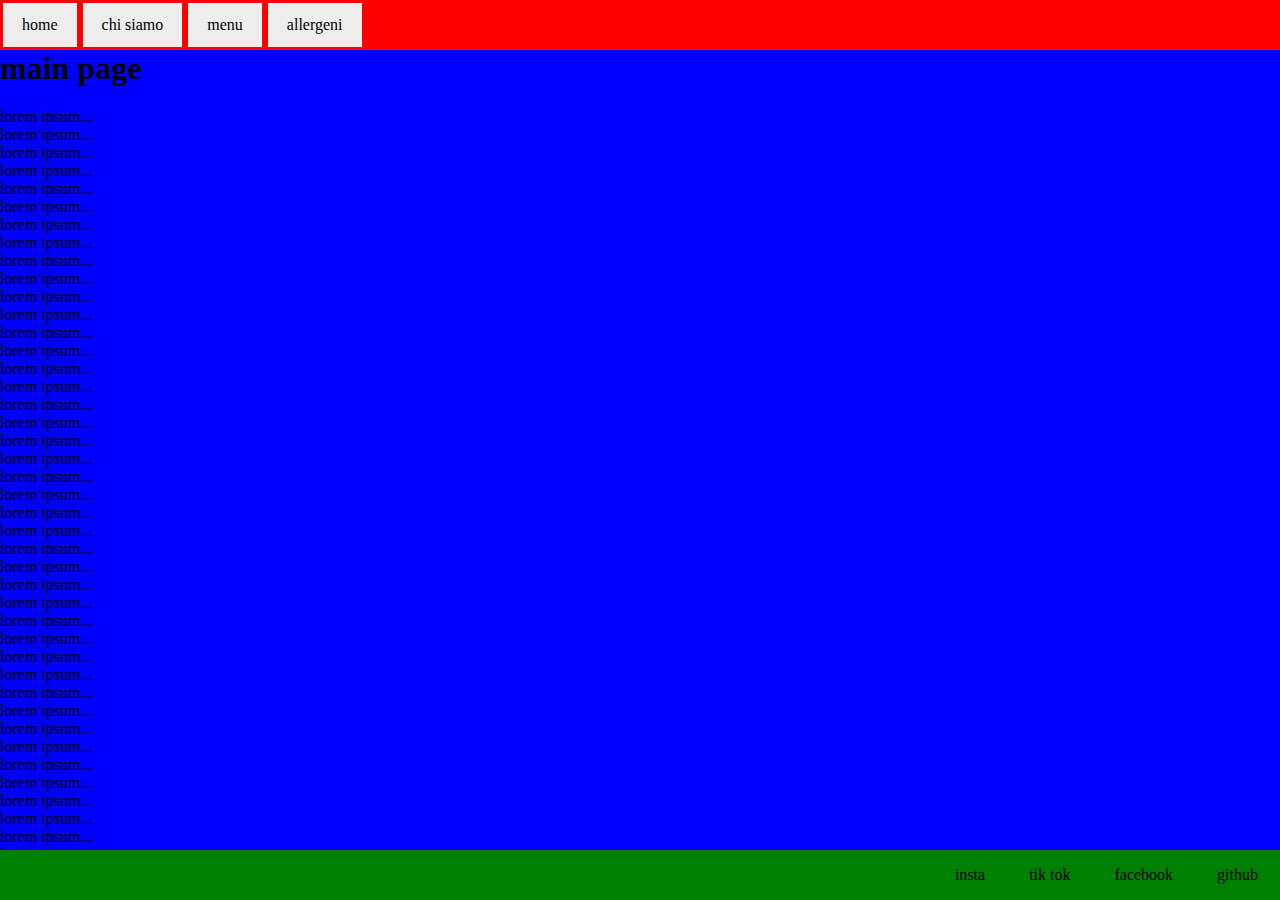
==== index.html @ b0017767 "fixed files + new header and footer" ====
<html>
	<head>
		<link rel="stylesheet" href="css/style.css">
	</head>
	<body>
		<div class="container">
			<div class="header">
				<iframe src="header.html" title="header" style="height:100%;width:100%;border:none"></iframe>
			</div>
			
			<div class="mainpagecontainer">
				<div class="mainpage">
					<h1> main page </h1>
					<p>
						lorem ipsum... <br>
						lorem ipsum... <br>
						lorem ipsum... <br>
						lorem ipsum... <br>
						lorem ipsum... <br>
						lorem ipsum... <br>
						lorem ipsum... <br>
						lorem ipsum... <br>
						lorem ipsum... <br>
						lorem ipsum... <br>
						lorem ipsum... <br>
						lorem ipsum... <br>
						lorem ipsum... <br>
						lorem ipsum... <br>
						lorem ipsum... <br>
						lorem ipsum... <br>
						lorem ipsum... <br>
						lorem ipsum... <br>
						lorem ipsum... <br>
						lorem ipsum... <br>
						lorem ipsum... <br>
						lorem ipsum... <br>
						lorem ipsum... <br>
						lorem ipsum... <br>
						lorem ipsum... <br>
						lorem ipsum... <br>
						lorem ipsum... <br>
						lorem ipsum... <br>
						lorem ipsum... <br>
						lorem ipsum... <br>
						lorem ipsum... <br>
						lorem ipsum... <br>
						lorem ipsum... <br>
						lorem ipsum... <br>
						lorem ipsum... <br>
						lorem ipsum... <br>
						lorem ipsum... <br>
						lorem ipsum... <br>
						lorem ipsum... <br>
						lorem ipsum... <br>
						lorem ipsum... <br>
						lorem ipsum... <br>
						lorem ipsum... <br>
						lorem ipsum... <br>
						lorem ipsum... <br>
						lorem ipsum... <br>
						lorem ipsum... <br>
						lorem ipsum... <br>
						lorem ipsum... <br>
						lorem ipsum... <br>
						lorem ipsum... <br>
						lorem ipsum... <br>
						firete stieaoit ipsum... <br>
					</p>
				</div>
			</div>


			<div class="footer center">
				<iframe src="footer.html" title="footer" style="height:100%;width:100%;border:none"></iframe>
			</div>

		</div>
	</body>
</html>
---- css/style.css ----
html, body {
	padding:0;
	margin:0;
}

.center-horizontal{
	margin: auto;
}

.center{
	display: flex;
	justify-content: center;
	align-items: center;
}

.container{
	position: absolute;
	bottom: 0;
	left: 0;
	height: 100%;
	width: 100%;
	background: blue;
}

.header{
	position: absolute;
	background-color: red;
	top: 0;
	left: 0;
	height: 50px;
	width: 100%;
	z-index: 11;
}

.mainpagecontainer{
	position: absolute;
	top: 0;
	left: 0;
	width: 100%;
	height: 100%;
	overflow: scroll;
}

.mainpage{
	box-sizing: border-box;
	background-color: blue;
	width: 100%;
	margin-top: 50px;
	margin-bottom: 50px;
}

.footer{
	position: absolute;
	background-color: green;
	bottom: 0;
	left: 0;
	height: 50px;
	width: 100%;
	z-index: 10;
}

.navbar{
	display: flex;
	height: 100%;
	background-color: red;
	overflow: hidden;
}

.navelement{
	color: black;
	background: #ededed;
	padding: 3px;
	margin: 3px 3px;
	display: flex;
	justify-content: center;
	align-items: center;
}

.navelement:hover{
	background: #bababa;
}

a{
	display: block;
	color: black;
	width: 100%;
	height: 100%;
	text-align: center;
	padding: 14px 16px;
	text-decoration: none;
}

.footbar{
	display: flex;
	height: 100%;
	background-color: green;
	overflow: hidden;
	justify-content: right;
	align-items: center;

}

.footelement{
	color: black;
	background: #00000000;
	padding: 3px;
	margin: 3px 3px;
	display: flex;
	justify-content: center;
	align-items: center;
}

.footelement:hover{
	background: #0000003f;
}
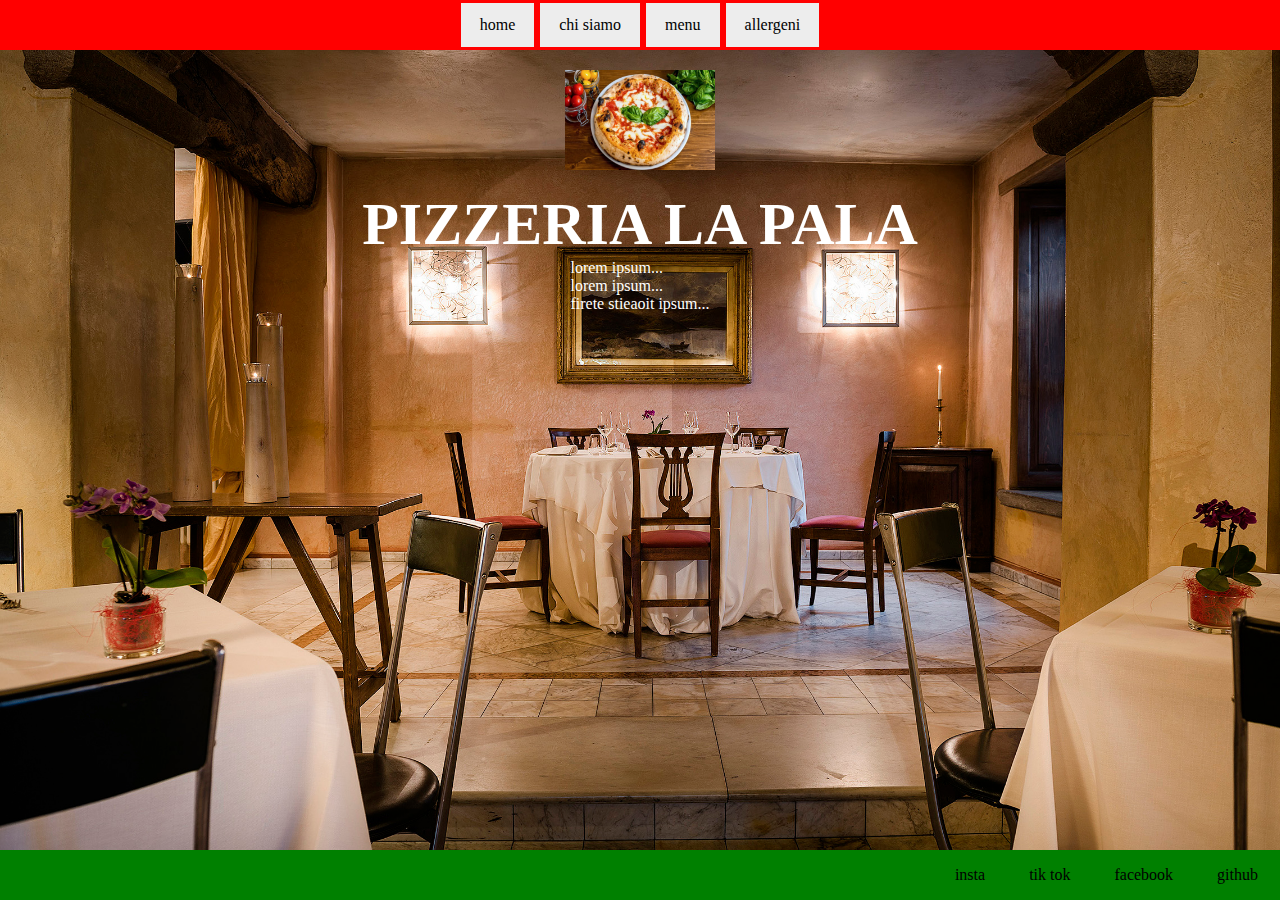
==== commit ba4fcedc: "fixed centering + bg image" ====
--- a/index.html
+++ b/index.html
@@ -5,63 +5,14 @@
 	<body>
 		<div class="container">
 			<div class="header">
-				<iframe src="header.html" title="header" style="height:100%;width:100%;border:none"></iframe>
+				<iframe src="templates/header.html" title="header" style="height:100%;width:100%;border:none"></iframe>
 			</div>
 			
 			<div class="mainpagecontainer">
 				<div class="mainpage">
-					<h1> main page </h1>
-					<p>
-						lorem ipsum... <br>
-						lorem ipsum... <br>
-						lorem ipsum... <br>
-						lorem ipsum... <br>
-						lorem ipsum... <br>
-						lorem ipsum... <br>
-						lorem ipsum... <br>
-						lorem ipsum... <br>
-						lorem ipsum... <br>
-						lorem ipsum... <br>
-						lorem ipsum... <br>
-						lorem ipsum... <br>
-						lorem ipsum... <br>
-						lorem ipsum... <br>
-						lorem ipsum... <br>
-						lorem ipsum... <br>
-						lorem ipsum... <br>
-						lorem ipsum... <br>
-						lorem ipsum... <br>
-						lorem ipsum... <br>
-						lorem ipsum... <br>
-						lorem ipsum... <br>
-						lorem ipsum... <br>
-						lorem ipsum... <br>
-						lorem ipsum... <br>
-						lorem ipsum... <br>
-						lorem ipsum... <br>
-						lorem ipsum... <br>
-						lorem ipsum... <br>
-						lorem ipsum... <br>
-						lorem ipsum... <br>
-						lorem ipsum... <br>
-						lorem ipsum... <br>
-						lorem ipsum... <br>
-						lorem ipsum... <br>
-						lorem ipsum... <br>
-						lorem ipsum... <br>
-						lorem ipsum... <br>
-						lorem ipsum... <br>
-						lorem ipsum... <br>
-						lorem ipsum... <br>
-						lorem ipsum... <br>
-						lorem ipsum... <br>
-						lorem ipsum... <br>
-						lorem ipsum... <br>
-						lorem ipsum... <br>
-						lorem ipsum... <br>
-						lorem ipsum... <br>
-						lorem ipsum... <br>
-						lorem ipsum... <br>
+                    <img class="center-horizontal" src="img/pizza.jpg" style="height:100px;width:150px;padding:20px;">
+                    <h1 class="center-horizontal big-title"> PIZZERIA LA PALA </h1>
+					<p class="center-horizontal">
 						lorem ipsum... <br>
 						lorem ipsum... <br>
 						firete stieaoit ipsum... <br>
@@ -71,7 +22,7 @@
 
 
 			<div class="footer center">
-				<iframe src="footer.html" title="footer" style="height:100%;width:100%;border:none"></iframe>
+				<iframe src="templates/footer.html" title="footer" style="height:100%;width:100%;border:none"></iframe>
 			</div>
 
 		</div>
--- a/css/style.css
+++ b/css/style.css
@@ -5,7 +5,9 @@
 }
 
 .center-horizontal{
+    display: grid;
 	margin: auto;
+    justify-content: center;
 }
 
 .center{
@@ -34,6 +36,8 @@
 }
 
 .mainpagecontainer{
+    background-image: url("../img/fotoristorante.jpg");
+    background-size: cover;
 	position: absolute;
 	top: 0;
 	left: 0;
@@ -44,10 +48,11 @@
 
 .mainpage{
 	box-sizing: border-box;
-	background-color: blue;
+	background-color: transparent;
 	width: 100%;
 	margin-top: 50px;
 	margin-bottom: 50px;
+    color: white;
 }
 
 .footer{
@@ -114,3 +119,8 @@
 .footelement:hover{
 	background: #0000003f;
 }
+
+.big-title{
+    font-size: 60px;
+    font-family: 'Times New Roman';
+}
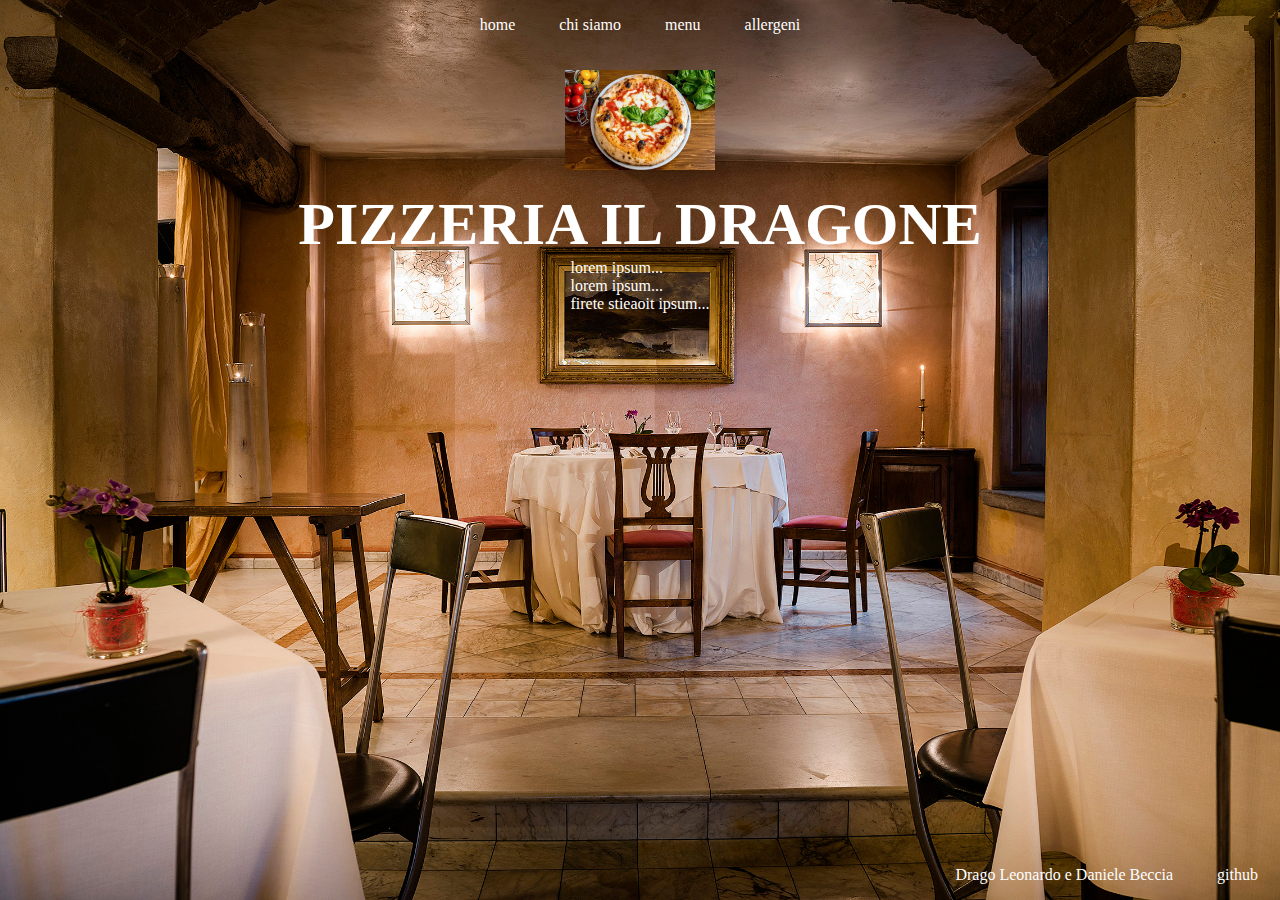
==== commit 3aac0238: "transparent header/footer" ====
--- a/index.html
+++ b/index.html
@@ -11,7 +11,7 @@
 			<div class="mainpagecontainer">
 				<div class="mainpage">
                     <img class="center-horizontal" src="img/pizza.jpg" style="height:100px;width:150px;padding:20px;">
-                    <h1 class="center-horizontal big-title"> PIZZERIA LA PALA </h1>
+                    <h1 class="center-horizontal big-title"> PIZZERIA IL DRAGONE </h1>
 					<p class="center-horizontal">
 						lorem ipsum... <br>
 						lorem ipsum... <br>
--- a/css/style.css
+++ b/css/style.css
@@ -22,12 +22,12 @@
 	left: 0;
 	height: 100%;
 	width: 100%;
-	background: blue;
+	background: black;
 }
 
 .header{
 	position: absolute;
-	background-color: red;
+	background-color: transparent;
 	top: 0;
 	left: 0;
 	height: 50px;
@@ -38,12 +38,19 @@
 .mainpagecontainer{
     background-image: url("../img/fotoristorante.jpg");
     background-size: cover;
+    background-position: center;
 	position: absolute;
 	top: 0;
 	left: 0;
 	width: 100%;
 	height: 100%;
 	overflow: scroll;
+}
+
+.obfuscate{
+    width: 100%;
+    height: 100%;
+    background-color: #00000070;
 }
 
 .mainpage{
@@ -57,7 +64,7 @@
 
 .footer{
 	position: absolute;
-	background-color: green;
+	background-color: transparent;
 	bottom: 0;
 	left: 0;
 	height: 50px;
@@ -68,13 +75,13 @@
 .navbar{
 	display: flex;
 	height: 100%;
-	background-color: red;
+	background-color: transparent;
 	overflow: hidden;
 }
 
 .navelement{
 	color: black;
-	background: #ededed;
+	background: transparent;
 	padding: 3px;
 	margin: 3px 3px;
 	display: flex;
@@ -88,7 +95,7 @@
 
 a{
 	display: block;
-	color: black;
+	color: white;
 	width: 100%;
 	height: 100%;
 	text-align: center;
@@ -99,11 +106,11 @@
 .footbar{
 	display: flex;
 	height: 100%;
-	background-color: green;
+	background-color: transparent;
 	overflow: hidden;
 	justify-content: right;
 	align-items: center;
-
+    color: white;
 }
 
 .footelement{
@@ -124,3 +131,26 @@
     font-size: 60px;
     font-family: 'Times New Roman';
 }
+
+.lista-allergeni{
+    margin: auto;
+    width: 100%;
+    font-size: 18px;
+}
+
+.nallergene{
+    display: flex;
+    grid-area: nallergeni;
+    justify-content: right;
+    align-content: center;
+    padding-right: 15px;
+    margin: 5px;
+}
+
+.allergene{
+    grid-area: allergene;
+    align-content: left;
+    margin: 5px;
+}
+
+
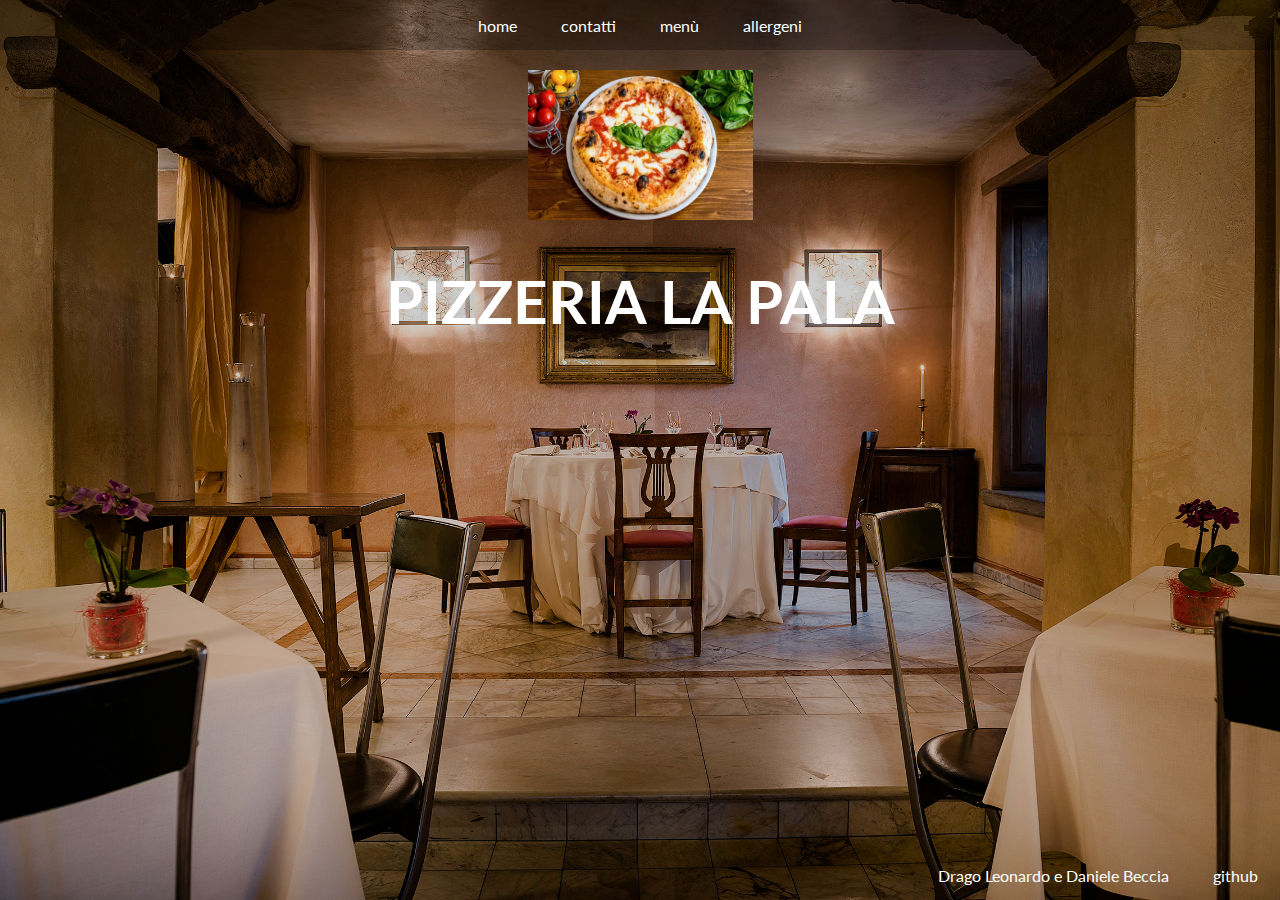
==== commit e72c9087: "fixed everything + added contenuti" ====
--- a/index.html
+++ b/index.html
@@ -1,6 +1,8 @@
 <html>
 	<head>
 		<link rel="stylesheet" href="css/style.css">
+		<title> Pizzeria La Pala </title>
+		<link href="https://fonts.googleapis.com/css?family=Lato:100,100i,300,300i,400,400i,700,700i,900,900i&amp;display=swap&amp;subset=latin,latin-ext" rel="stylesheet" type="text/css">
 	</head>
 	<body>
 		<div class="container">
@@ -8,15 +10,10 @@
 				<iframe src="templates/header.html" title="header" style="height:100%;width:100%;border:none"></iframe>
 			</div>
 			
-			<div class="mainpagecontainer">
+			<div class="mainpagecontainer" style="background-color:#00000030;">
 				<div class="mainpage">
-                    <img class="center-horizontal" src="img/pizza.jpg" style="height:100px;width:150px;padding:20px;">
-                    <h1 class="center-horizontal big-title"> PIZZERIA IL DRAGONE </h1>
-					<p class="center-horizontal">
-						lorem ipsum... <br>
-						lorem ipsum... <br>
-						firete stieaoit ipsum... <br>
-					</p>
+					<img class="center-horizontal" src="img/pizza.jpg" style="height:150px;width:225px;padding:20px;">
+					<h1 class="center-horizontal big-title"> PIZZERIA LA PALA </h1>
 				</div>
 			</div>
 
--- a/css/style.css
+++ b/css/style.css
@@ -1,13 +1,22 @@
 
-html, body {
+html, body, p, h1, h2, h3, h4, h5, h6, a {
 	padding:0;
 	margin:0;
+	font-family: "Lato";
+}
+
+.center-content-horizontal{
+	display: grid;
+	justify-content: center;
+	align-items: center;
+	text-align: center;
 }
 
 .center-horizontal{
-    display: grid;
+	display: grid;
 	margin: auto;
-    justify-content: center;
+	justify-content: center;
+	text-align: center;
 }
 
 .center{
@@ -17,12 +26,14 @@
 }
 
 .container{
+	background-image: url("../img/fotoristorante.jpg");
+	background-size: cover;
+	background-position: center;
 	position: absolute;
 	bottom: 0;
 	left: 0;
 	height: 100%;
 	width: 100%;
-	background: black;
 }
 
 .header{
@@ -36,9 +47,7 @@
 }
 
 .mainpagecontainer{
-    background-image: url("../img/fotoristorante.jpg");
-    background-size: cover;
-    background-position: center;
+	background-color: #000000a0;
 	position: absolute;
 	top: 0;
 	left: 0;
@@ -48,9 +57,9 @@
 }
 
 .obfuscate{
-    width: 100%;
-    height: 100%;
-    background-color: #00000070;
+	width: 100%;
+	height: 100%;
+	background-color: #00000070;
 }
 
 .mainpage{
@@ -59,7 +68,7 @@
 	width: 100%;
 	margin-top: 50px;
 	margin-bottom: 50px;
-    color: white;
+	color: white;
 }
 
 .footer{
@@ -73,9 +82,9 @@
 }
 
 .navbar{
+	background-color: #00000040;
 	display: flex;
 	height: 100%;
-	background-color: transparent;
 	overflow: hidden;
 }
 
@@ -90,7 +99,7 @@
 }
 
 .navelement:hover{
-	background: #bababa;
+	background: #0000003f;
 }
 
 a{
@@ -110,7 +119,7 @@
 	overflow: hidden;
 	justify-content: right;
 	align-items: center;
-    color: white;
+	color: white;
 }
 
 .footelement{
@@ -128,29 +137,58 @@
 }
 
 .big-title{
-    font-size: 60px;
-    font-family: 'Times New Roman';
+	font-size: 60px;
+	padding: 25px;
 }
 
 .lista-allergeni{
-    margin: auto;
-    width: 100%;
-    font-size: 18px;
+	padding-top: 20px;
+	margin: auto;
+	width: 100%;
+	font-size: 18px;
+	text-align: left;
 }
 
 .nallergene{
-    display: flex;
-    grid-area: nallergeni;
-    justify-content: right;
-    align-content: center;
-    padding-right: 15px;
-    margin: 5px;
+	display: flex;
+	grid-area: nallergeni;
+	justify-content: right;
+	align-content: center;
+	padding-right: 15px;
+	margin: 5px;
 }
 
 .allergene{
-    grid-area: allergene;
-    align-content: left;
-    margin: 5px;
+	grid-area: allergene;
+	align-content: left;
+	margin: 5px;
 }
 
+.sezione-pasti{
+	width: 100%;
+	color: white;
+	padding: 10px;
+}
 
+.elemento-menu{
+	display: grid;
+	width: 100%;
+	margin: auto;
+	grid-gap: 5px;
+	margin: 10px;
+}
+
+.map{
+	padding: 10px;
+	margin: 10px;
+}
+
+.link-contatto{
+	display: block;
+	color: white;
+	width: 100%;
+	height: 100%;
+	text-align: center;
+	padding: 0px;
+	text-decoration: none;	
+}
